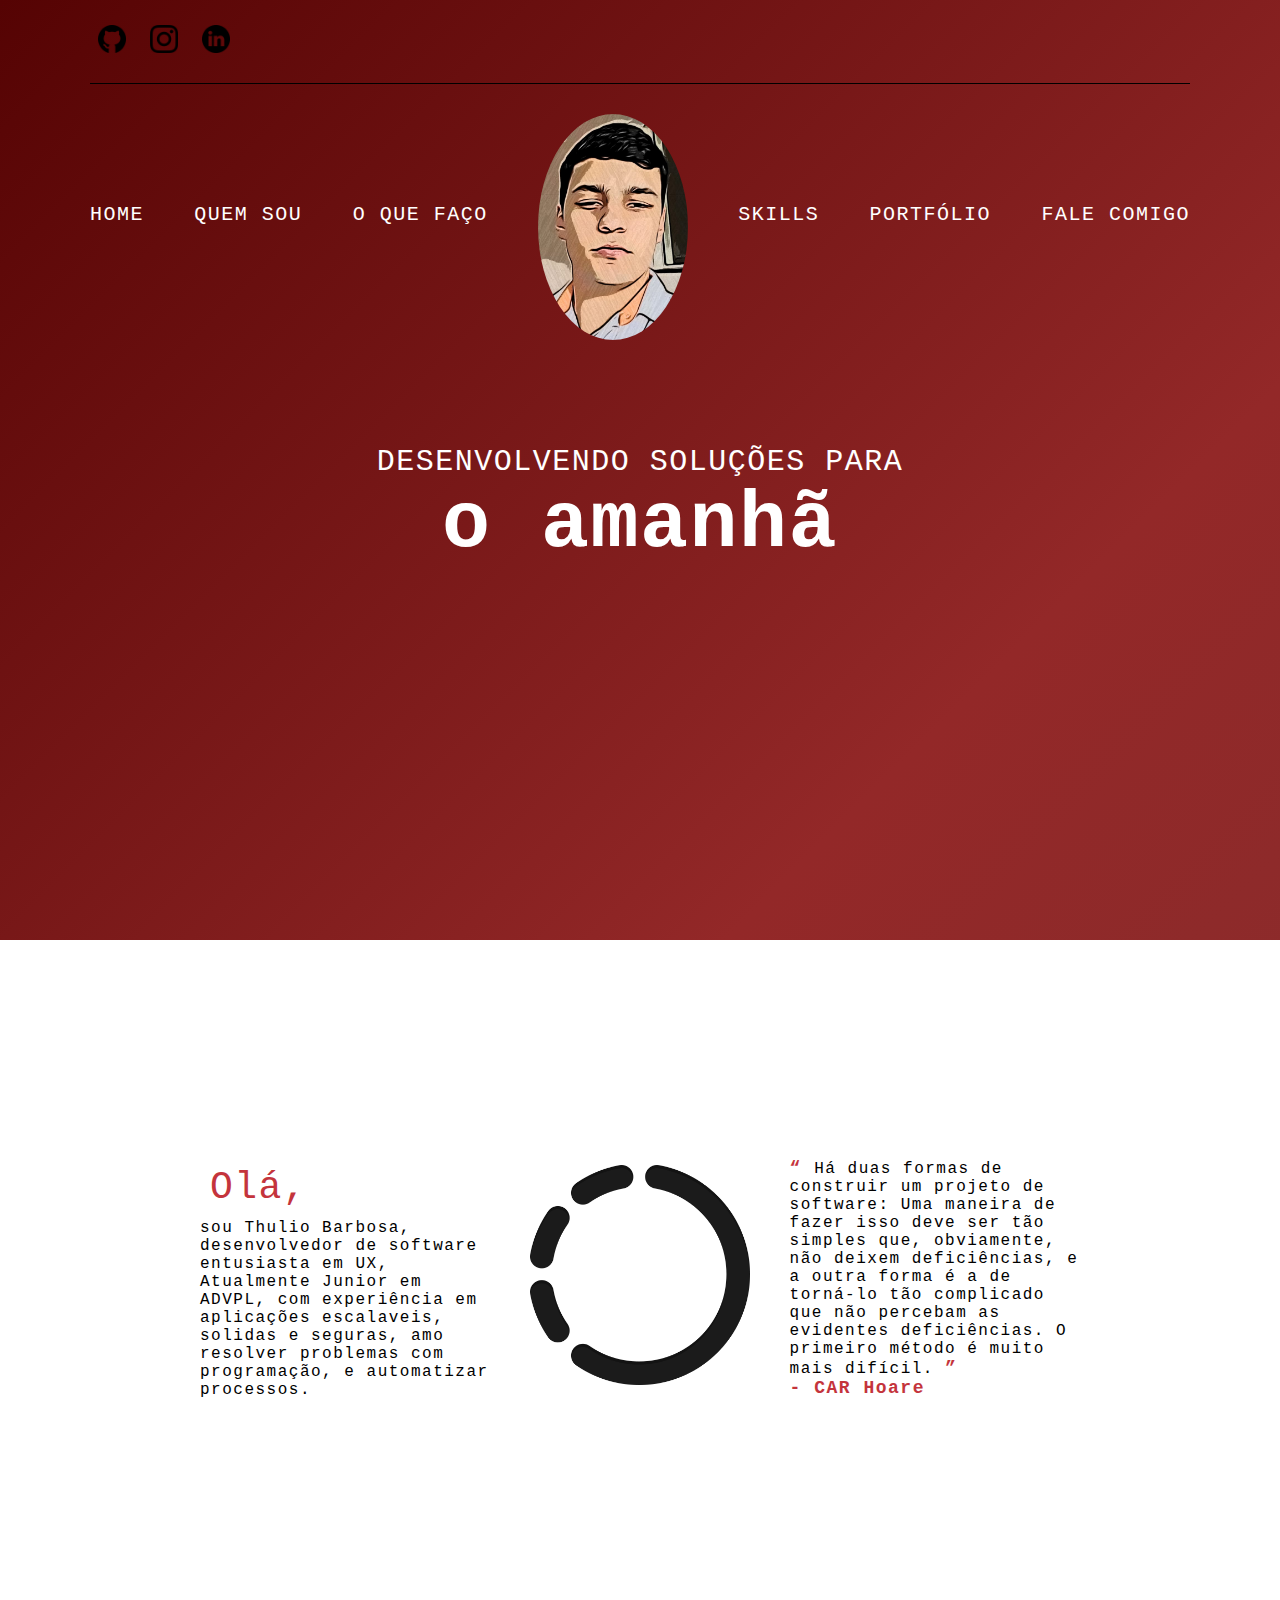
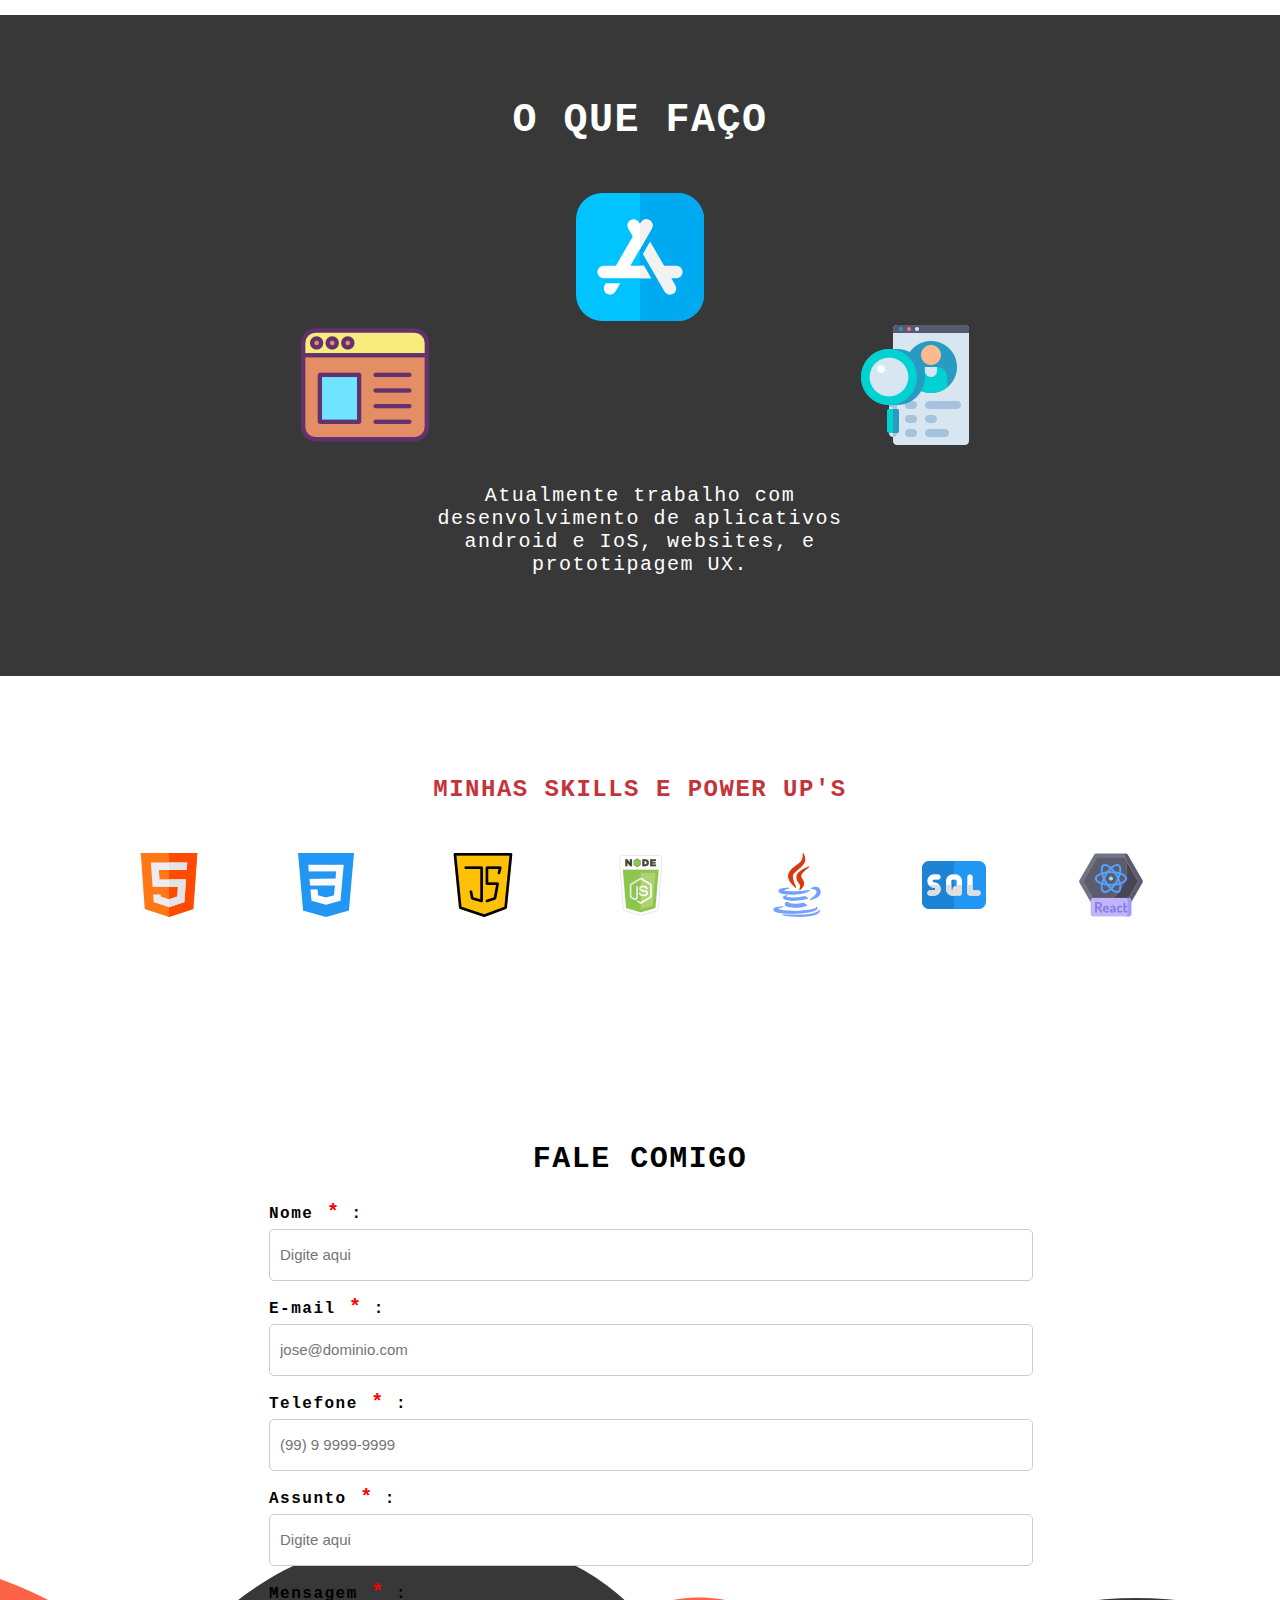
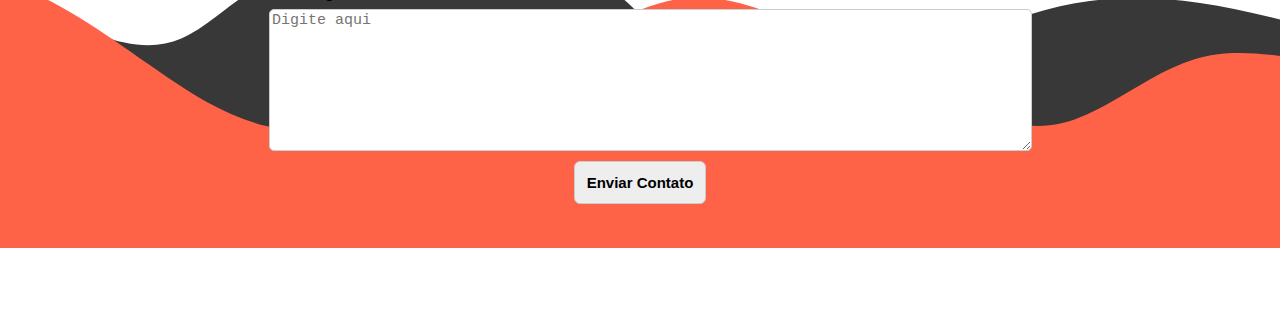
==== view/index.html @ bbfd9bf8 "up" ====
<!DOCTYPE html>
<html lang="pt-br">
<head>
    <meta charset="UTF-8">
    <meta http-equiv="X-UA-Compatible" content="IE=edge">
    <meta name="viewport" content="width=device-width, initial-scale=1.0">
    <link rel="stylesheet" href="../css/style.css">
    <title>Thulio Barbosa</title>
</head>
<body>
    <header>
        <section id="home">
            <div class="container">
                <div class="line-bottom">
                    <div>
                        <img src="../assets/github.png" class="icon" alt="github">
                        <img src="../assets/instagram.png" class="icon" alt="instagram">
                        <img src="../assets/linkedin.png" class="icon" alt="linkedin">
                    </div>
                </div>
                <div class="container">
                    <nav class="flex-between">
                        <a href="#home" class="menu-item">Home</a>
                        <a href="#who-am-i" class="menu-item">Quem sou</a>
                        <a href="#what-do-i-do" class="menu-item">O que faço</a>
                        <a href="#"><img src="../assets/cartoon-photo.png" class="photo-cartoon" alt="Thulio Barbosa"></a>
                        <a href="#skills" class="menu-item">Skills</a>
                        <a href="#four" class="menu-item">Portfólio</a>
                        <a href="#five" class="menu-item">Fale Comigo</a>
                    </nav>
                    <div class="flex-center">
                        <p class="main-title">Desenvolvendo soluções para <br><span class="main-title-span">o amanhã</span> </p>
                    </div>
                </div>
            </div>
        </section>
    </header>
    <main>
        <section id="who-am-i">
            <div class="who-am-i container">
                <div class="flex-between">
                    <div class="box">
                        <p><span class="hello-personalized">Olá,</span>
                            sou Thulio Barbosa, desenvolvedor de software entusiasta em UX, 
                            Atualmente Junior em ADVPL, com experiência em aplicações escalaveis,
                            solidas e seguras, amo resolver problemas com programação, e automatizar 
                            processos. 
                        </p>
                    </div>
                    <div class="">
                        <img src="../assets/profile-circle.png" class="img-profile-circle" alt="circle">
                    </div>
                    <div class="box">
                        <p>
                            <span class="marks-personalized">“ </span>Há duas formas de construir um projeto de software: Uma maneira de 
                            fazer isso deve ser tão simples que, obviamente, não deixem deficiências, e a 
                            outra forma é a de torná-lo tão complicado que não percebam as 
                            evidentes deficiências. O primeiro método é muito mais difícil. <span class="marks-personalized">”</span>
                            <span class="author-personalized"> - CAR Hoare</span>
                        </p>
                    </div>
                </div>
            </div>
        </section>
        <section id="what-do-i-do">
            <div class="box-what-do-i-do">
                <div class="container">
                    <div>
                        <h2 class="title-what-do-i-do">O que faço</h2>
                    </div>
                    <div>
                        <div class="flex-center">
                            <img src="../assets/loja-de-aplicativos.png" alt="">
                        </div>
                        <div class="flex-around">
                            <div class="card-what-do-i-do">
                                <img src="../assets/local-na-rede-internet.png" alt="">
                            </div>
                            <div class="card-what-do-i-do">
                                <img src="../assets/google-analytics.png" alt="">
                            </div>
                        </div>
                        <div class="flex-center">
                            <p class="text-what-do-i-do">Atualmente trabalho com desenvolvimento de aplicativos android e IoS,
                                websites, e prototipagem UX.
                            </p>
                        </div>
                    </div>
                </div>
            </div>
        </section>
        <section>
            <div class="container">
                <div>
                    <h2 class="title-skills">Minhas skills e power up's</h2>
                </div>
                <div class="flex-around">
                    <img src="../assets/html.png" alt="">
                    <img src="../assets/css-3.png" alt="">
                    <img src="../assets/script-java.png" alt="">
                    <img src="../assets/node.png" alt="">
                    <img src="../assets/java.png" alt="">
                    <img src="../assets/sql.png" alt="">
                    <img src="../assets/react.png" alt="">
                </div>
            </div>
        </section>
        <section class="contato">
            <div class="container">
                <div>
                    <h2 class="title-contato">Fale comigo</h2>
                </div>
                <div class="form"> 
                    <svg class="waves" xmlns="http://www.w3.org/2000/svg" viewBox="0 0 20962 10601">
                        <path class="wave-1" fill="#383838" d="M25681 10400c-171 822-305 1990-646 3115-341 1124-889 2206-1856 2808-968 602-2355 724-4668 1064s-5550 898-8520 987-5672-290-9037-859c-3366-568-7394-1326-9403-2118-2008-791-1996-1616-1892-3305 103-1689 298-4242 1412-5731 1113-1488 3146-1912 4953-1627 1808 284 3390 1276 4522 1878s1814 814 2423 552 1145-998 2333-1388c1187-389 3025-432 4266 275 1240 707 1884 2164 2861 2407 976 244 2285-726 3493-1308 1209-581 2316-775 3731-567 1415 207 3137 815 4290 1221 1153 407 1737 612 1926 953 189 342-18 820-188 1643z"/>
                        <path class="wave-2" fill="#ff6347" d="M30706 11822c-291 731-653 1801-1548 2972-895 1170-2321 2441-4988 3026-2667 586-6574 485-10469 541s-7778 268-10906-256-5501-1784-6906-3382c-1404-1598-1840-3533-1957-4910-118-1377 82-2195 1029-2854 946-659 2637-1158 4033-1002s2495 968 3440 1630 1737 1175 2905 1086c1169-89 2714-780 3810-1332 1095-552 1740-965 2665-820s2130 848 3110 1360c980 513 1734 837 2458 672s1416-819 2179-1050 1597-40 3058 269c1461 310 3550 739 5069 1177 1519 437 2469 883 2998 1112 529 228 639 240 584 440-55 201-274 591-564 1321z"/>
                    </svg>
                    <form action="">
                        <label for="" class="label">Nome<span class="mandatory"> *</span> : </label>
                        <input type="text" class="input" placeholder="Digite aqui">
                        <label for="" class="label">E-mail<span class="mandatory"> *</span> : </label>
                        <input type="text" class="input" placeholder="jose@dominio.com">
                        <label for="" class="label">Telefone<span class="mandatory"> *</span> :</label>
                        <input type="text" class="input" placeholder="(99) 9 9999-9999">
                        <label for="" class="label">Assunto<span class="mandatory"> *</span> : </label>
                        <input type="text" class="input" placeholder="Digite aqui">
                        <label for="" class="label">Mensagem<span class="mandatory"> *</span> : </label>
                        <textarea name="" id="" class="text-area" cols="80" rows="8" placeholder="Digite aqui"></textarea>
                        <div class="flex-center">
                            <input type="button" class="btn" value="Enviar Contato">
                        </div>
                    </form>
                </div>
            </div>
        </section>
    </main>
</body>
</html>
---- css/style.css ----
@font-face  {
    font-family: 'Source Code Pro', monospace;
    src: url(../fonts/SourceCodePro-BoldItalic.ttf);
}

body {
    padding: 0;
    margin: 0;
    box-sizing: border-box;
    font-family: 'Source Code Pro', monospace;
    letter-spacing: 1.5px;
}

/***************************  Header  ***************************/
#home {
    animation: grandient 5s ease alternate infinite;
    background: linear-gradient(-45deg, #040404, #1d1b1b, #812f2f, #932828, #550303 ) no-repeat;
    background-size: 300% 300%;
    height: 100vh;
    padding: 20px;
}

.icon {
    padding: 5px;
    margin: 0 0 20px 3px;
    width: 28px;
}

.icon:hover {
    cursor: pointer;
}

.menu-item {
    text-decoration: none;
    text-transform: uppercase;
    font-size: 20px;
    color: #fff;
}

.menu-item:hover {
    border-bottom: 2px solid #fff;
    padding-bottom: 20px;
    border-radius: 50%;
    transition: 0.7s;
}

.photo-cartoon {
    width: 150px;
    border-radius: 50%;
    margin-top: 30px;
}

.main-title {
    text-transform: uppercase;
    font-size: 30px;
    color: #fff;
    text-align: center;
    margin-top: 100px;
}

.main-title-span {
    text-transform: lowercase;
    font-weight: bold;
    font-size: 80px;
}
/****************************************************************/



/****************************  Main  ****************************/
.who-am-i {
    padding: 200px;
}

.box {
    width: 33%;
}

.img-profile-circle {
    height: 220px;
    width: 220px;
    object-fit: cover;
}

.hello-personalized {
    display: block;
    font-size: 38px;
    color: #c4343c;
    padding: 10px;
}

.marks-personalized {
    font-size: 18px;
    font-weight: bold;
    color: #c4343c;  
}

.author-personalized {
    display: block;
    font-size: 18px;
    font-weight: bold;
    color: #c4343c;  
}

.box-what-do-i-do {
    background-color: #383838;
    padding-top: 50px;
    margin-bottom: 100px;
}

.title-what-do-i-do {
    text-align: center;
    margin-bottom: 50px;
    font-size: 40px;
    text-transform: uppercase;
    color: #fff;  
}

.text-what-do-i-do {
    width: 40%;
    text-align: center;
    margin: 30px 0px 100px 0px;
    color: #fff;
    font-size: 20px;
}

.title-skills {
    text-align: center;
    margin: 50px;
    text-transform: uppercase;
    color: #c4343c;  
}

.contato {
    margin-top: 120px;
    padding: 80px;
}

.title-contato {
    text-align: center;
    font-size: 30px;
    text-transform: uppercase;
    color: #000;
}

.form {
    display: flex;
    justify-content: center;
}

.label  {
    display: block;
    margin-bottom: 5px;
    color: #000;
    font-weight: bold;
}

.mandatory {
    color: red;
    font-weight: bold;
    font-size: 20px;
}

.input {
    width: 100%;
    height: 30px;
    margin-bottom: 15px;
    border-radius: 5px;
    border: 1px solid #ccc;
    font-size: 15px;
    padding: 10px;
}

.text-area {
    width: 102%;
    border-radius: 5px;
    border: 1px solid #ccc;
    display: block;
    margin-bottom: 10px;
    font-size: 15px;
}

.btn {
    padding: 12px;
    font-size: 15px;
    border-radius: 6px;
    background-color: #eee;
    font-weight: bold;
    border: 1px solid #ccc;
}

.btn:hover {
    cursor: pointer;
}

.waves {
    position: absolute;
    z-index: -1;
}

.wave-1 {
    animation: moveWave1 3s ease-in-out infinite alternate;
}

.wave-2 {
    animation: moveWave2 3s 1.2s ease-in-out infinite alternate;
}

/****************************************************************/



/***************************  Footer  ***************************/

/****************************************************************/



/***************************  Utils  ****************************/
.flex {
    display: flex;
}

.flex-center {
    display: flex;
    justify-content: center;
    align-items: center;
    align-content: center;
}

.flex-between {
    display: flex;
    justify-content: space-between;
    align-items: center;
    align-content: center;
}

.flex-around {
    display: flex;
    justify-content: space-around;
    align-items: center;
    align-content: center;
}

.container {
    max-width: 1100px;
    margin: 0 auto;
}

.line-bottom {
    border-bottom: 1px solid #000;
}
/****************************************************************/




/*************************  Keyframes  **************************/
@keyframes grandient {
    from {
        background-position: 0 50%;
    }

    to {
        background-position: 100% 50%;
    }

}

@keyframes moveWave1 {
    from {
      transform: translateX(-2000px);
    }
  }

@keyframes moveWave2 {
    from {
      transform: translateX(-1800px);
    }
  }
/****************************************************************/
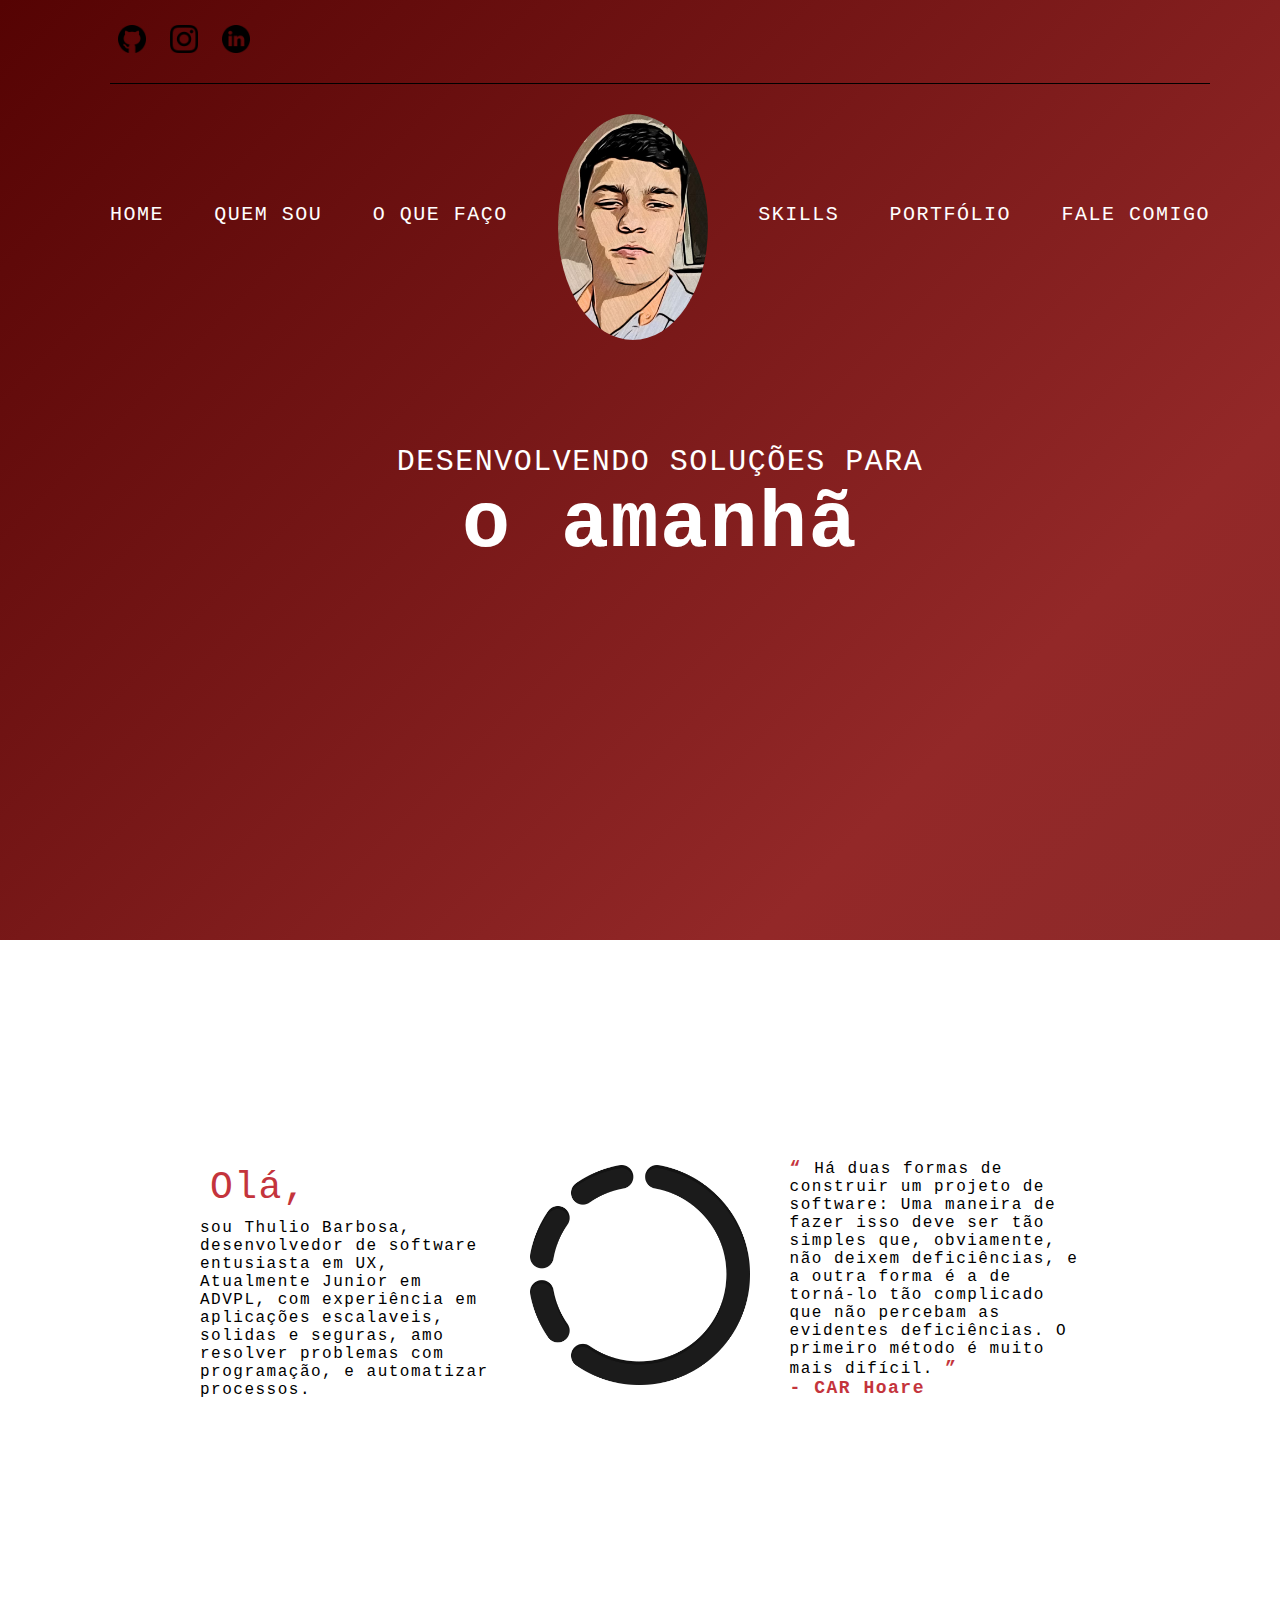
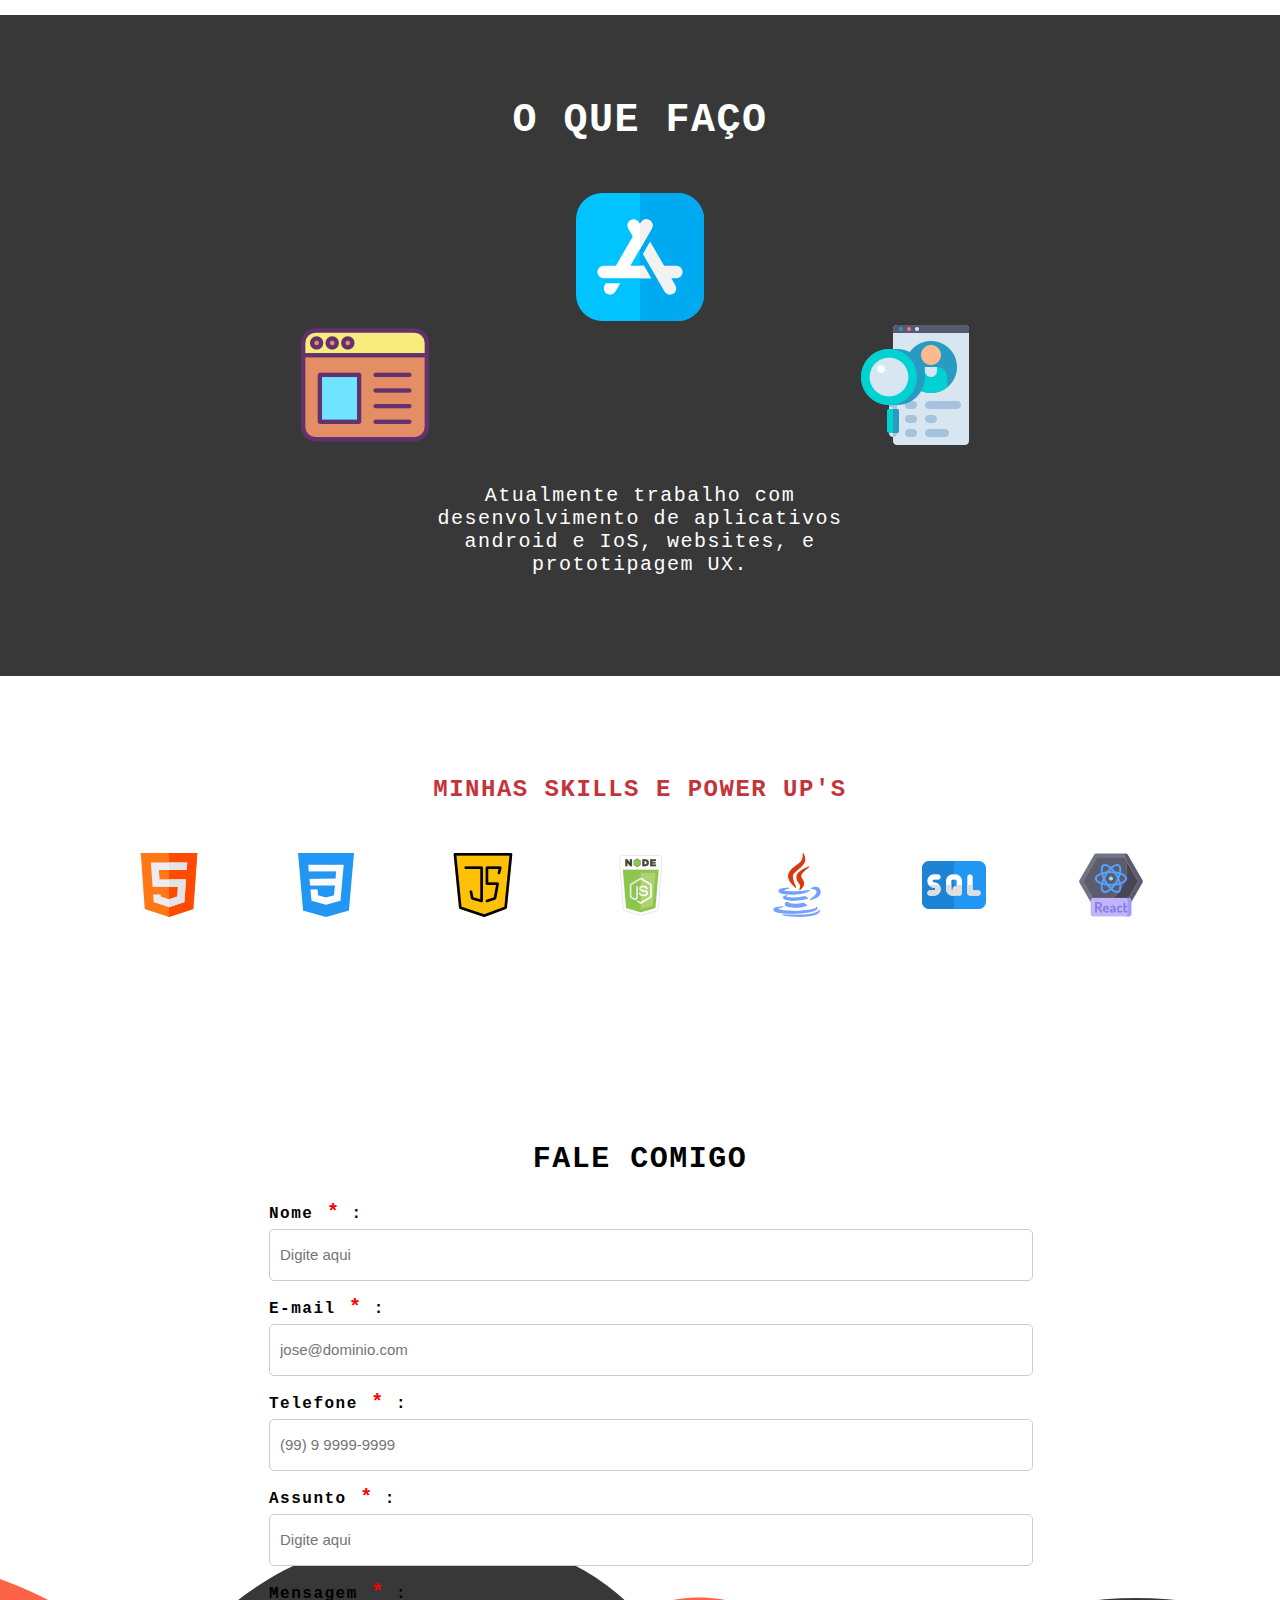
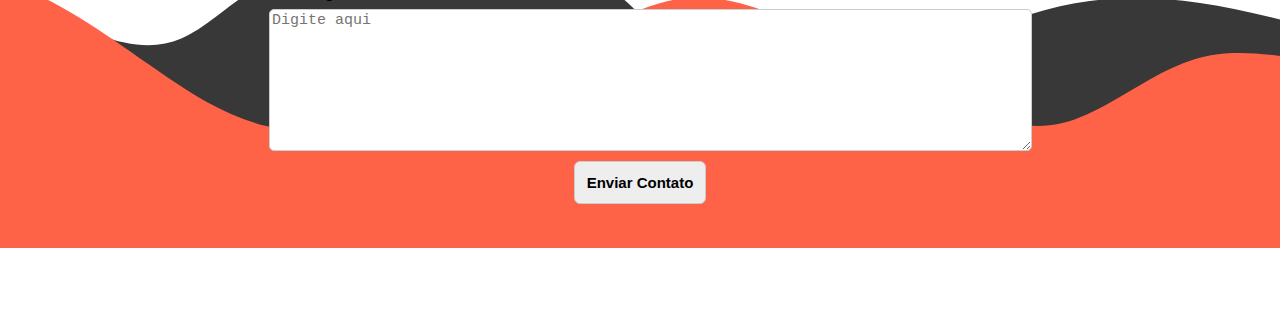
==== commit cfb96d84: "up" ====
--- a/view/index.html
+++ b/view/index.html
@@ -19,7 +19,7 @@
                     </div>
                 </div>
                 <div class="container">
-                    <nav class="flex-between">
+                    <nav class="flex-between menu">
                         <a href="#home" class="menu-item">Home</a>
                         <a href="#who-am-i" class="menu-item">Quem sou</a>
                         <a href="#what-do-i-do" class="menu-item">O que faço</a>
@@ -38,7 +38,7 @@
     <main>
         <section id="who-am-i">
             <div class="who-am-i container">
-                <div class="flex-between">
+                <div class="flex-between box-who-am-i">
                     <div class="box">
                         <p><span class="hello-personalized">Olá,</span>
                             sou Thulio Barbosa, desenvolvedor de software entusiasta em UX, 
@@ -70,14 +70,14 @@
                     </div>
                     <div>
                         <div class="flex-center">
-                            <img src="../assets/loja-de-aplicativos.png" alt="">
+                            <img src="../assets/loja-de-aplicativos.png" class="img-what-do-i-do" alt="">
                         </div>
                         <div class="flex-around">
                             <div class="card-what-do-i-do">
-                                <img src="../assets/local-na-rede-internet.png" alt="">
+                                <img src="../assets/local-na-rede-internet.png" class="img-what-do-i-do" alt="">
                             </div>
                             <div class="card-what-do-i-do">
-                                <img src="../assets/google-analytics.png" alt="">
+                                <img src="../assets/google-analytics.png" class="img-what-do-i-do" alt="">
                             </div>
                         </div>
                         <div class="flex-center">
@@ -95,13 +95,13 @@
                     <h2 class="title-skills">Minhas skills e power up's</h2>
                 </div>
                 <div class="flex-around">
-                    <img src="../assets/html.png" alt="">
-                    <img src="../assets/css-3.png" alt="">
-                    <img src="../assets/script-java.png" alt="">
-                    <img src="../assets/node.png" alt="">
-                    <img src="../assets/java.png" alt="">
-                    <img src="../assets/sql.png" alt="">
-                    <img src="../assets/react.png" alt="">
+                    <img src="../assets/html.png" class="img-skills" alt="">
+                    <img src="../assets/css-3.png" class="img-skills" alt="">
+                    <img src="../assets/script-java.png" class="img-skills" alt="">
+                    <img src="../assets/node.png" class="img-skills" alt="">
+                    <img src="../assets/java.png" class="img-skills" alt="">
+                    <img src="../assets/sql.png" class="img-skills" alt="">
+                    <img src="../assets/react.png" class="img-skills" alt="">
                 </div>
             </div>
         </section>
--- a/css/style.css
+++ b/css/style.css
@@ -18,6 +18,7 @@
     background-size: 300% 300%;
     height: 100vh;
     padding: 20px;
+    width: 100%;
 }
 
 .icon {
@@ -279,3 +280,113 @@
     }
   }
 /****************************************************************/
+
+@media (min-width: 300px) and (max-width: 580px) {
+    #home{
+        background-size: 300% 300%;
+        height: 100vh;
+        padding: 10px 0px 0px 0px;
+        width: 100%;
+    }
+    .menu {
+        flex-direction: column;
+    }
+    .menu-item {
+        display: none;
+    }
+    .icon {
+        padding-left: 5px;
+        margin-bottom: 10px;
+        width: 18px;
+    }
+    .photo-cartoon {
+        width: 150px;
+        border-radius: 50%;
+        margin-top: 50px;
+    }
+    .main-title {
+        font-size: 18px;
+        color: #fff;
+        margin-top: 50px;
+    }
+    .main-title-span {
+        text-transform: lowercase;
+        font-weight: bold;
+        font-size: 50px;
+    }
+    .who-am-i {
+        padding: 10px;
+    }
+
+    .box-who-am-i {
+        flex-direction: column;
+        text-align: left;
+    }
+    
+    .box {
+        width: 100%;
+    }
+    
+    .img-profile-circle {
+        height: 150px;
+        width: 150px;
+    }
+    
+    .hello-personalized {
+        display: block;
+        font-size: 32px;
+        color: #c4343c;
+        padding: 10px;
+    }
+    
+    .box-what-do-i-do {
+        background-color: #383838;
+        padding-top: 20px;
+        margin-bottom: 100px;
+    }
+    
+    .title-what-do-i-do {
+        margin-bottom: 50px;
+        font-size: 30px;
+    }
+    
+    .text-what-do-i-do {
+        width: 100%;
+        margin: 40px 0px 100px 0px;
+        font-size: 18px;
+    }
+
+    .img-what-do-i-do {
+        height: 90px;
+        width: 90px;
+    }
+    
+    .label  {
+        display: block;
+        margin-bottom: 5px;
+        color: #000;
+        font-weight: bold;
+    }
+    
+    .mandatory {
+        color: red;
+        font-weight: bold;
+        font-size: 20px;
+    }
+    
+    .input {
+        height: 20px;
+    }
+
+    .text-area {
+        width: 106%;
+    }
+
+    .waves {
+        display: none;
+    }
+
+    .img-skills {
+        width: 45px;
+    }
+}